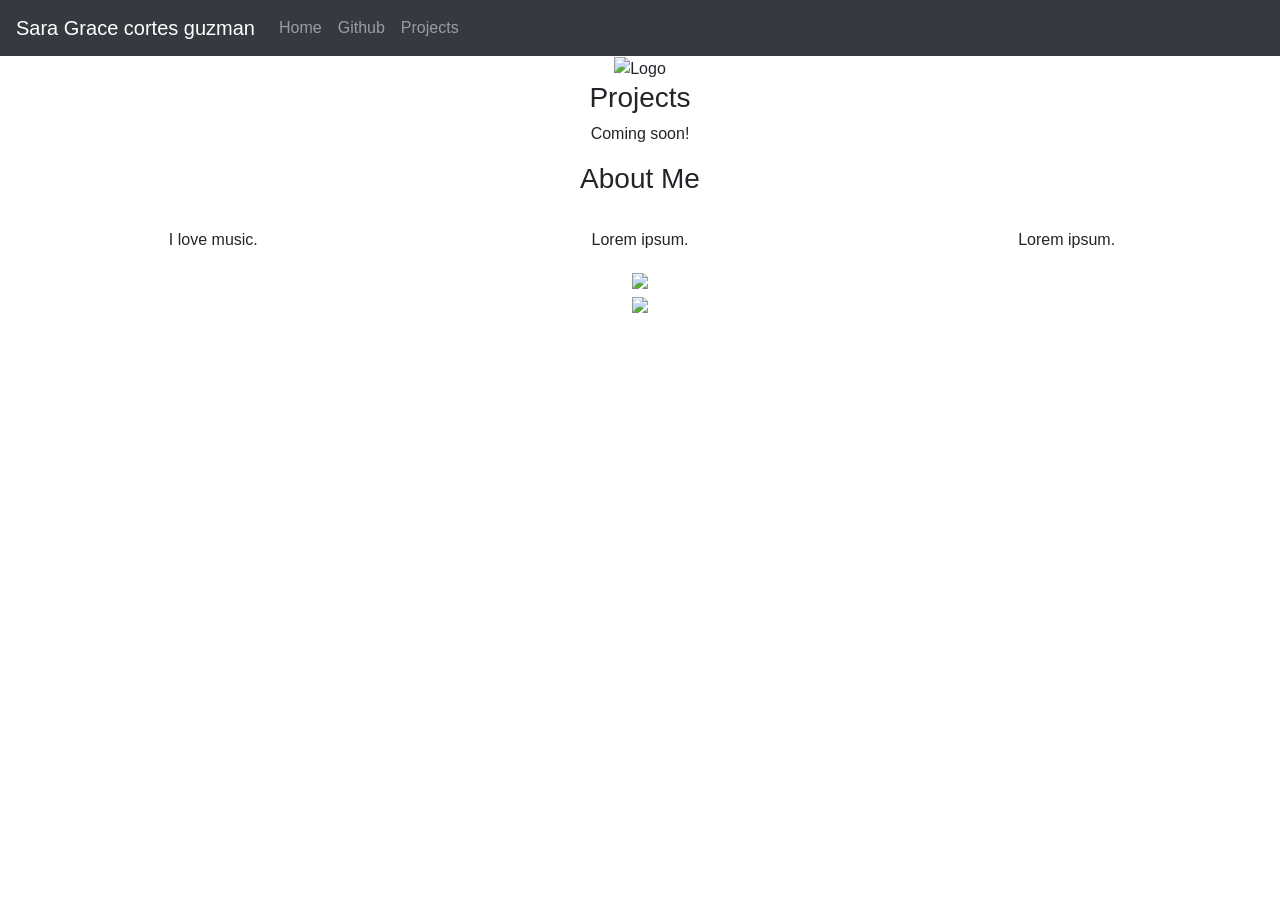
==== index.html @ 37b974a0 "Update logo image and modify About Me section" ====
<!DOCTYPE html>
<html lang="en">

<head>
    <title class="owner-name">#</title>
    <meta charset="utf-8">
    <meta name="viewport" content="width=device-width, initial-scale=1">
    <link rel="stylesheet" href="https://stackpath.bootstrapcdn.com/bootstrap/4.3.1/css/bootstrap.min.css">
    <link href="https://fonts.googleapis.com/css?family=Montserrat" rel="stylesheet">
    <link href="https://cdn.jsdelivr.net/npm/prismjs@1.29.0/themes/prism.css" rel="stylesheet" /> 
    <link rel="stylesheet" href="style.css" type="text/css">
    <script src="https://code.jquery.com/jquery-3.3.1.slim.min.js"></script>
    <script src="https://cdnjs.cloudflare.com/ajax/libs/popper.js/1.14.7/umd/popper.min.js"></script>
    <script src="https://stackpath.bootstrapcdn.com/bootstrap/4.3.1/js/bootstrap.min.js"></script>

</head>

<body>

    <!-- Navbar -->

    <nav class="navbar navbar-expand-lg navbar-dark bg-dark">
        <a class="navbar-brand owner-name" href="#"></a>
        <button class="navbar-toggler" type="button" data-toggle="collapse" data-target="#navbarSupportedContent" aria-controls="navbarSupportedContent" aria-expanded="false" aria-label="Toggle navigation">
            <span class="navbar-toggler-icon"></span>
        </button>

        <div class="collapse navbar-collapse" id="navbarSupportedContent">
            <ul class="navbar-nav mr-auto">
                <li class="nav-item">
                    <a class="nav-link" href="index.html">Home</a>
                </li>
                <li class="nav-item">
                    <a class="nav-link" href="#" id="github" target="_blank">Github</a>
                </li>
                <li class="nav-item">
                    <a class="nav-link" href="#projects">Projects</a>
                </li>
            </ul>
        </div>
    </nav>

    <!-- First Container -->
    <div class="container-fluid bg-1 text-center">
        <!--<h1 class="margin">Name</h1>-->
        <img src="img/logo.png.png" class="img-fluid" alt="Logo" id="logo">
    </div>

    <!-- Second Container -->
    <div class="container-fluid bg-2 text-center" id="projects">
        <h3 class="margin">Projects</h3>
        <p>Coming soon!</p>
        <div class="container">
            <div class="row">

                <!--
                <div class="col-sm-4">
                    <div class="card">
                        <div class="card-body">
                            <h5 class="card-title">Project Name</h5>
                            <h6 class="card-subtitle mb-2 text-muted">10th Grade</h6>
                            <p class="card-text">A brief explanation of the project.</p>
                            <a href="#" class="card-link">More</a>
                        </div>
                    </div>
                </div>
                -->

            </div>
        </div>
        </a>
    </div>

    <!-- Third Container (Grid) -->
    <div class="container-fluid bg-3 text-center">
        <h3 class="margin">About Me</h3><br>
        <div class="row">
            <div class="col-sm-4">
                <p>I love music.</p>
            </div>
            <div class="col-sm-4">
                <p>Lorem ipsum.</p>
            </div>
            <div class="col-sm-4">
                <p>Lorem ipsum.</p>
            </div>
        </div>
    </div>

    <!-- Footer -->
    <footer class="container-fluid bg-4 text-center">
        <a href="#" target="_blank" id="fork"><img src="img/fork.png"></a><br>
        <a href="https://hstatsep.github.io" target="_blank"><img src="https://hstatsep.github.io/img/hstatsep-logo-small.png" id="sep"></a>
    </footer>

    <script src="https://cdn.jsdelivr.net/npm/prismjs@1.29.0/components/prism-core.min.js"></script>
    <script src="https://cdn.jsdelivr.net/npm/prismjs@1.29.0/plugins/autoloader/prism-autoloader.min.js"></script>
    <script src="https://cdn.jsdelivr.net/npm/prismjs@1.29.0/plugins/normalize-whitespace/prism-normalize-whitespace.min.js"></script>
    <script src="script.js"></script>
</body>

</html>
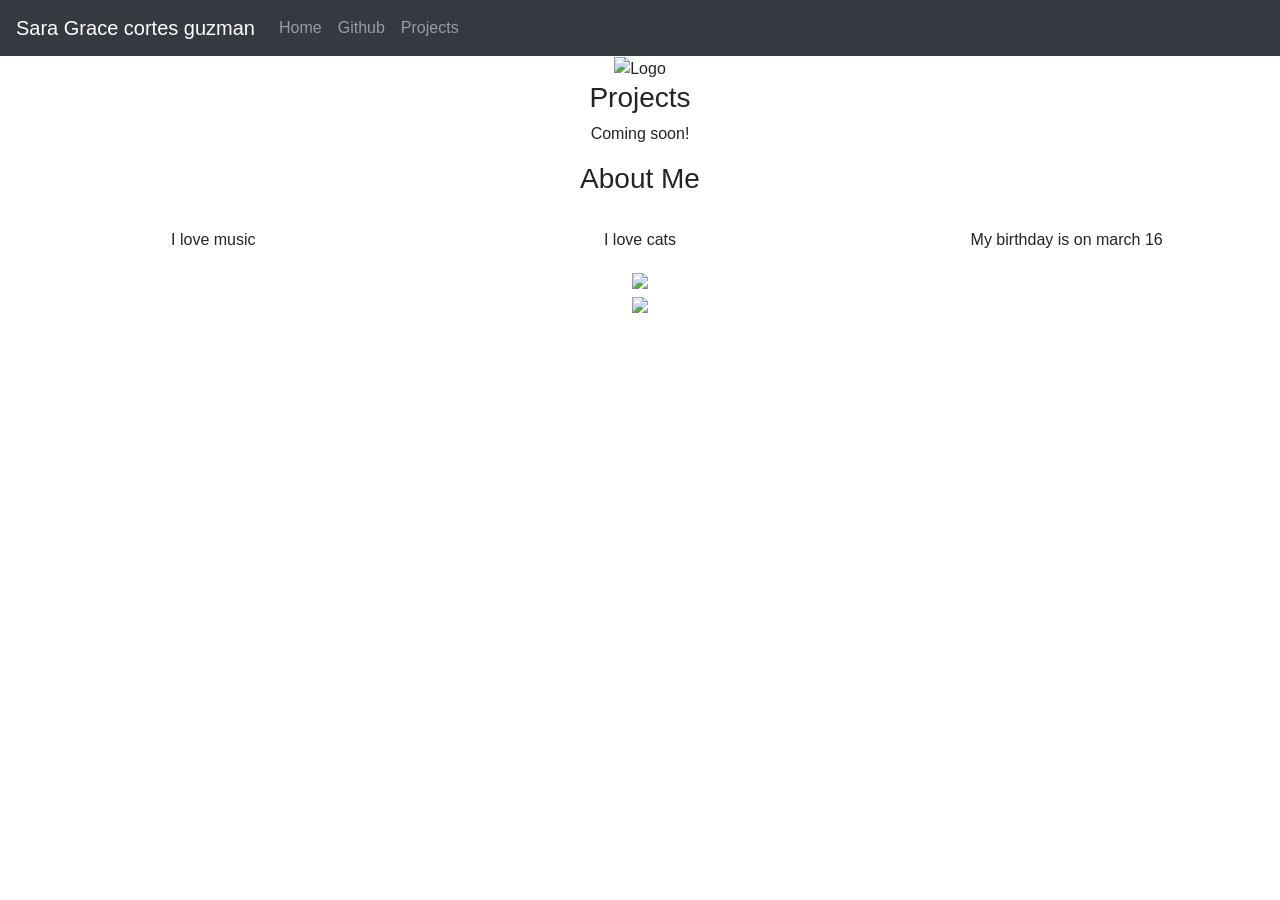
==== commit 7ddaac44: "Fix logo image source and update text in index.html Updated image source and modified text content." ====
--- a/index.html
+++ b/index.html
@@ -43,7 +43,7 @@
     <!-- First Container -->
     <div class="container-fluid bg-1 text-center">
         <!--<h1 class="margin">Name</h1>-->
-        <img src="img/logo.png.png" class="img-fluid" alt="Logo" id="logo">
+        <img src="img/logo.png" class="img-fluid" alt="Logo" id="logo">
     </div>
 
     <!-- Second Container -->
@@ -76,13 +76,13 @@
         <h3 class="margin">About Me</h3><br>
         <div class="row">
             <div class="col-sm-4">
-                <p>I love music.</p>
+                <p>I love music</p>
             </div>
             <div class="col-sm-4">
-                <p>Lorem ipsum.</p>
+                <p>I love cats</p>
             </div>
             <div class="col-sm-4">
-                <p>Lorem ipsum.</p>
+                <p>My birthday is on march 16</p>
             </div>
         </div>
     </div>
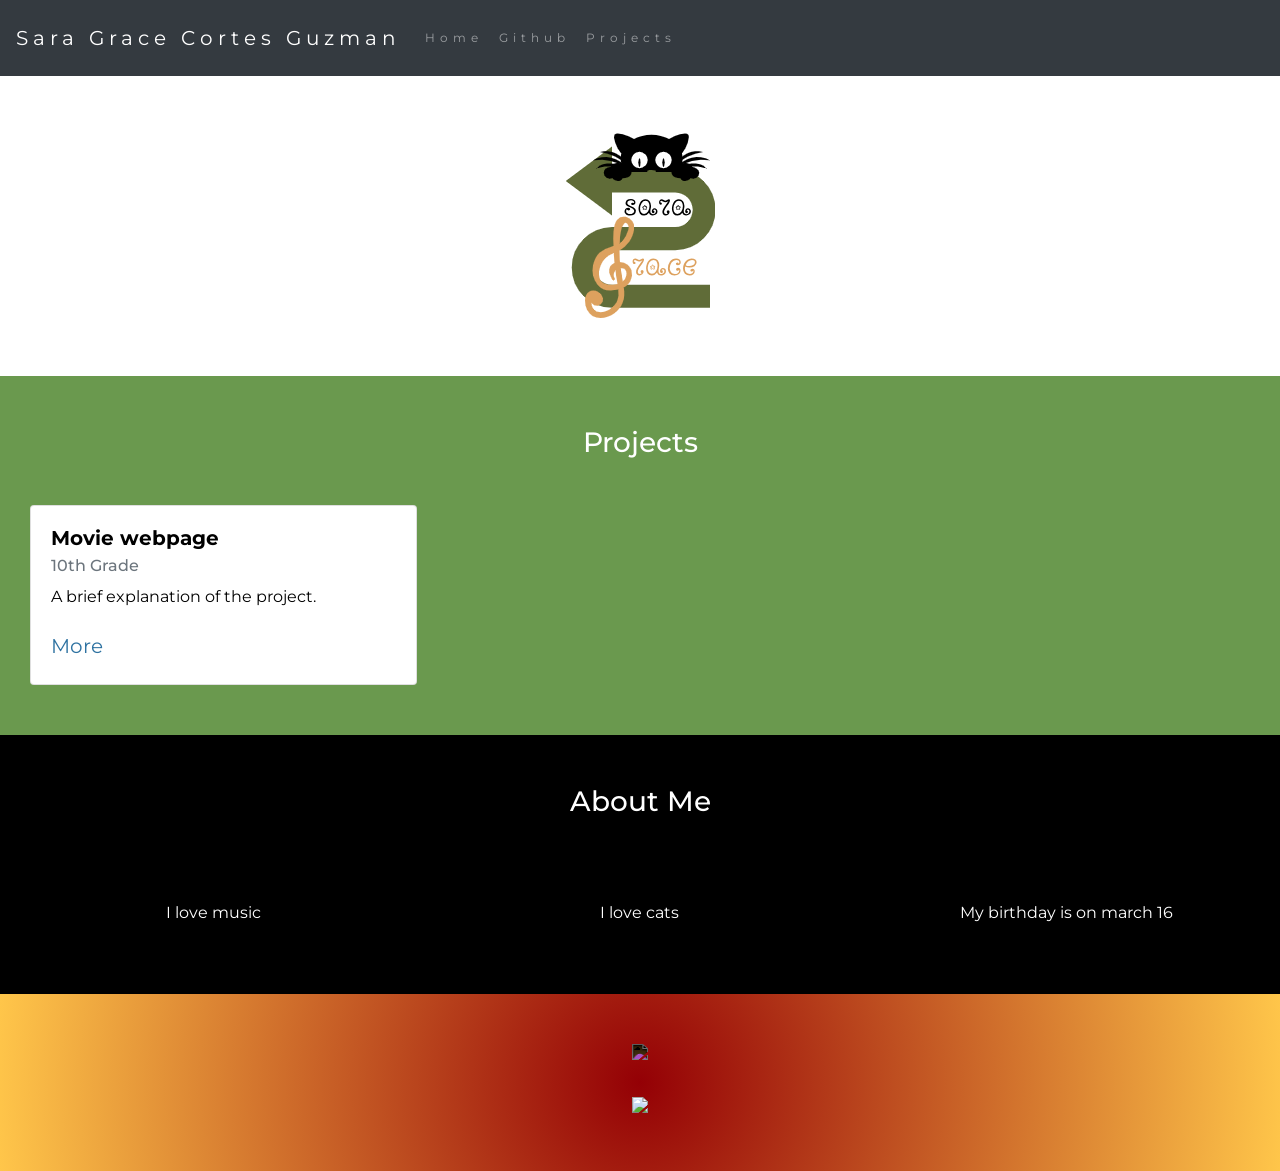
==== commit e61c7fd6: "Update index.html" ====
--- a/index.html
+++ b/index.html
@@ -49,7 +49,16 @@
     <!-- Second Container -->
     <div class="container-fluid bg-2 text-center" id="projects">
         <h3 class="margin">Projects</h3>
-        <p>Coming soon!</p>
+      <div class="col-sm-4">
+                    <div class="card">
+                        <div class="card-body">
+                            <h5 class="card-title">Movie webpage</h5>
+                            <h6 class="card-subtitle mb-2 text-muted">10th Grade</h6>
+                            <p class="card-text">A brief explanation of the project.</p>
+                            <a href="https://sarac4573.github.io/movie-webpage.html" class="card-link">More</a>
+                        </div>
+                    </div>
+                </div>
         <div class="container">
             <div class="row">
 
--- a/style.css
+++ b/style.css
@@ -0,0 +1,83 @@
+html, body {
+    height: 100%;
+}
+
+body {
+    font: 20px Montserrat, sans-serif;
+    line-height: 1.8;
+    color: #f5f6f7;
+}
+
+p {
+    font-size: 16px;
+}
+
+a {
+    color: #2e72a1;
+}
+
+#logo, .project-img {
+    max-height: 300px;
+}
+
+#fork img{
+    height: 25px;
+    margin-bottom: 25px;
+    filter: invert(1);
+}
+
+#sep {
+    height: 75px;
+}
+
+.margin {
+    margin-bottom: 45px;
+}
+
+.bg-1 {
+    background-color: #ffffff; /* White */
+    color: #555555;
+}
+
+.bg-2 {
+    background-color: #6a994e; /* Blue */
+    color: #ffffff;
+}
+
+.card {
+    color: black;
+    text-align: left;
+}
+
+.card-title {
+    font-weight: 700;
+}
+
+.bg-3 {
+    background-color: #000000; /* Black */
+    color: #ffffff;
+}
+
+.bg-4 {
+    background: #940005;
+background: radial-gradient(circle,rgba(148, 0, 5, 1) 0%, rgba(255, 198, 74, 1) 100%);
+}
+
+.container-fluid {
+    padding-top: 50px;
+    padding-bottom: 50px;
+}
+
+.navbar {
+    padding-top: 15px;
+    padding-bottom: 15px;
+    border: 0;
+    border-radius: 0;
+    margin-bottom: 0;
+    font-size: 12px;
+    letter-spacing: 5px;
+}
+
+.navbar-nav li a:hover {
+    color: #2e72a1 !important;
+}
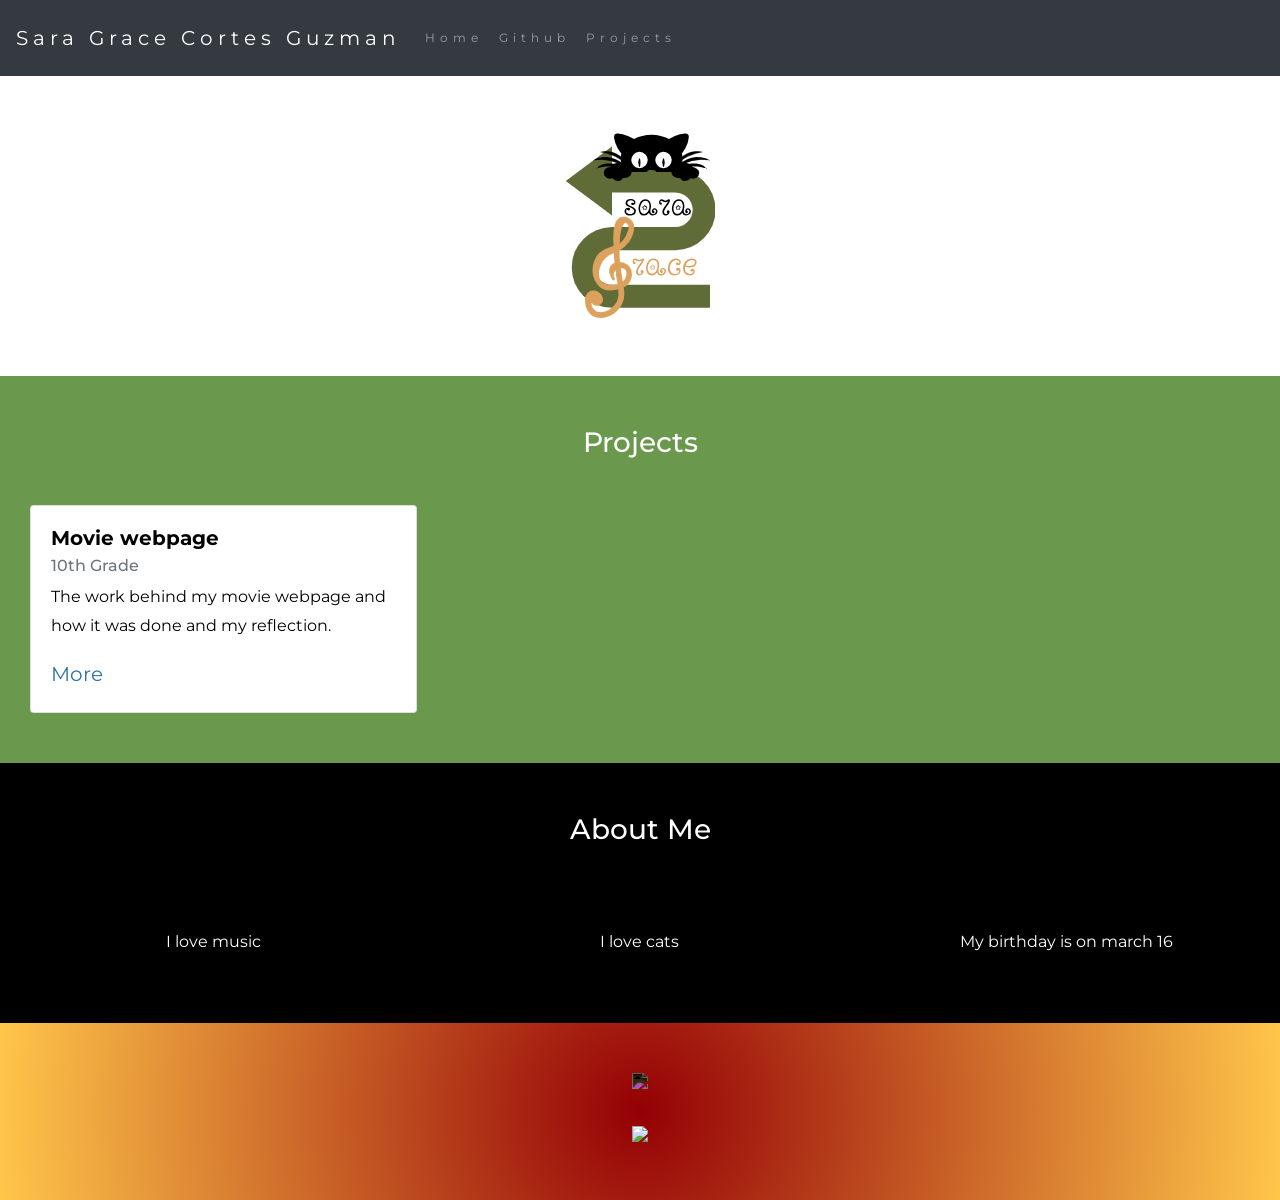
==== commit 42c61bcb: "Update index.html" ====
--- a/index.html
+++ b/index.html
@@ -54,8 +54,8 @@
                         <div class="card-body">
                             <h5 class="card-title">Movie webpage</h5>
                             <h6 class="card-subtitle mb-2 text-muted">10th Grade</h6>
-                            <p class="card-text">A brief explanation of the project.</p>
-                            <a href="https://sarac4573.github.io/movie-webpage.html" class="card-link">More</a>
+                            <p class="card-text">The work behind my movie webpage and how it was done and my reflection.</p>
+                            <a href="https://sarac4573.github.io/projects/movie-webpage.html" class="card-link">More</a>
                         </div>
                     </div>
                 </div>
